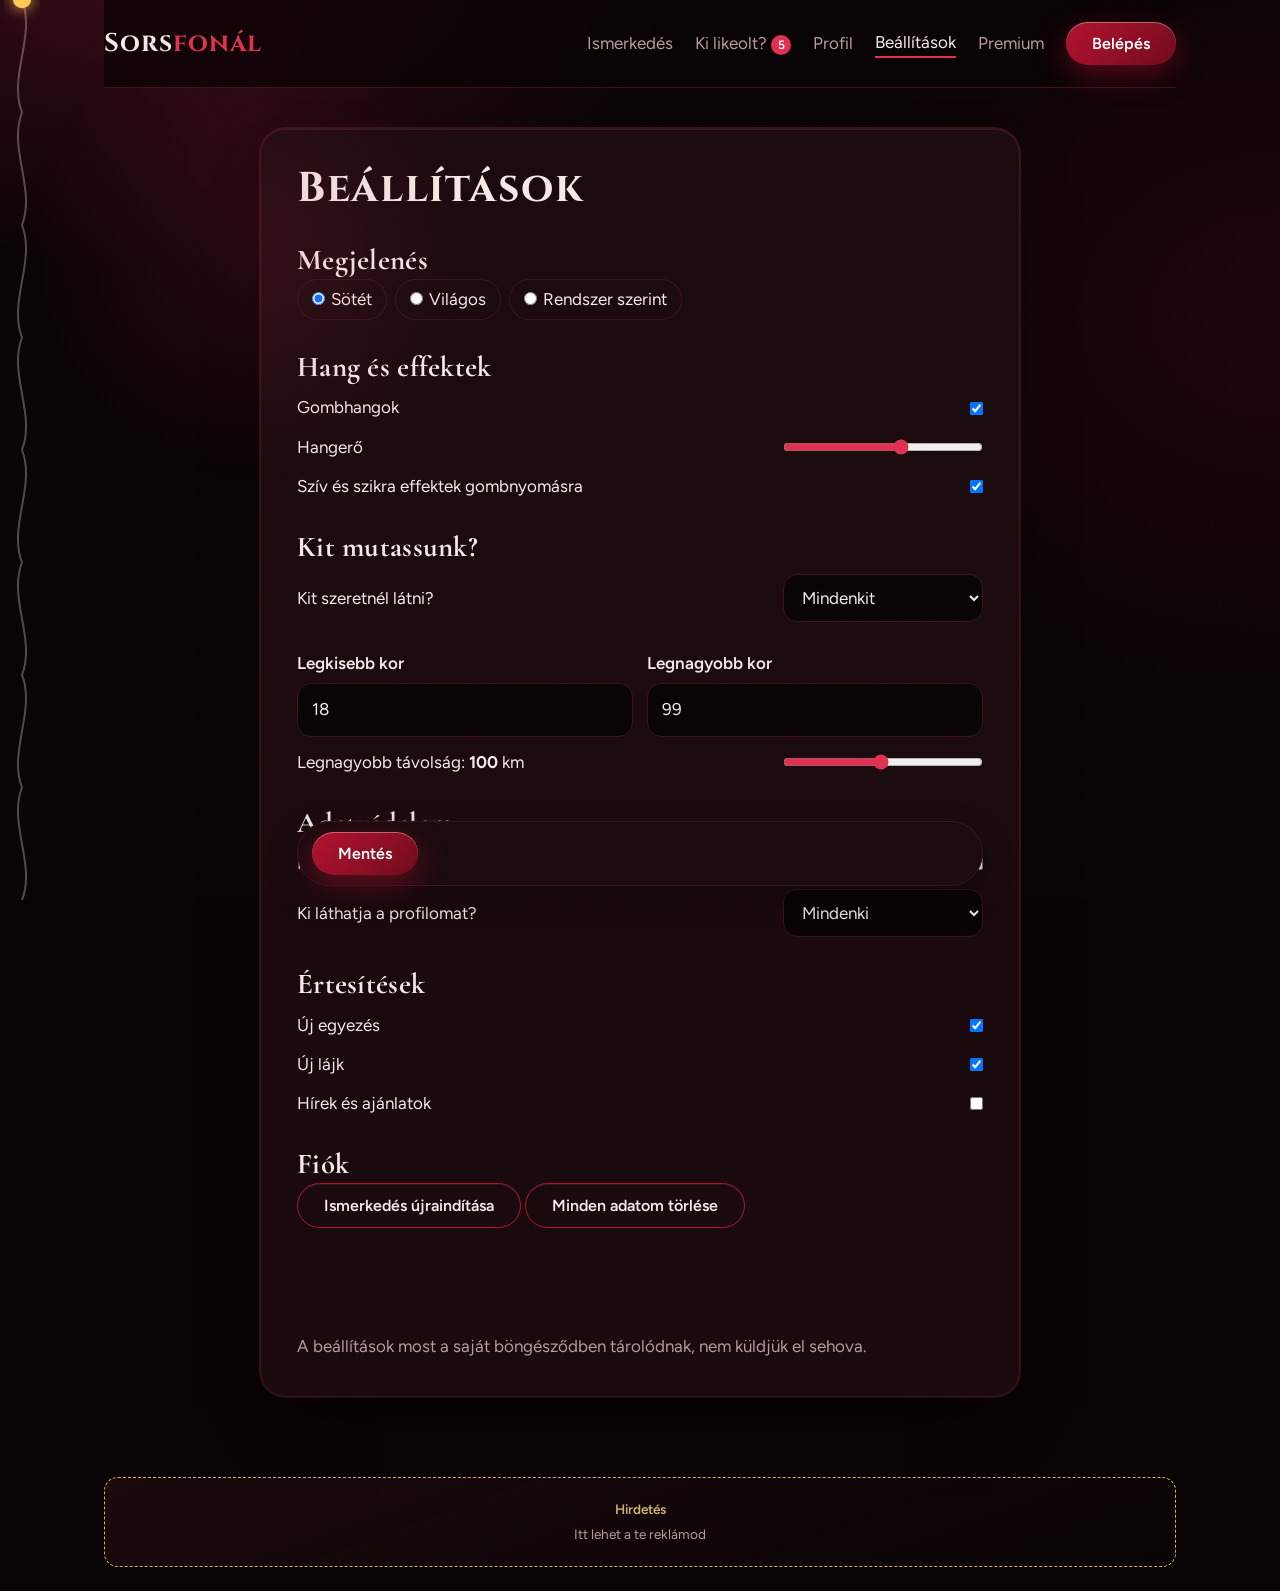
==== beallitasok.html @ 0b1f9abb "Add files via upload" ====
<!DOCTYPE html>
<html lang="hu"><head><meta charset="utf-8"><meta name="viewport" content="width=device-width, initial-scale=1">
<title>Beállítások – Sorsfonál</title>
<link href="https://fonts.googleapis.com/css2?family=Cinzel:wght@600;800&family=Cormorant+Garamond:ital,wght@0,600;0,700;1,600&family=Figtree:wght@400;600&display=swap" rel="stylesheet">
<link rel="stylesheet" href="style.css"><script src="script.js"></script></head>
<body><div class="wrap">
<header><a class="logo" href="index.html">Sors<i>fonál</i></a><nav></nav></header>
<main class="card wide set">
<h1>Beállítások</h1>
<h2 class="sec">Megjelenés</h2>
<div class="checks" id="th"></div>
<h2 class="sec">Hang és effektek</h2>
<label class="switch"><span>Gombhangok</span><input type="checkbox" id="sound"></label>
<div class="row"><span>Hangerő</span><input type="range" id="vol" min="0" max="100"></div>
<label class="switch"><span>Szív és szikra effektek gombnyomásra</span><input type="checkbox" id="fx"></label>
<h2 class="sec">Kit mutassunk?</h2>
<div class="row"><span>Kit szeretnél látni?</span><select id="show" style="width:200px"><option value="all">Mindenkit</option><option value="f">Nőket</option><option value="m">Férfiakat</option></select></div>
<div class="two"><div><label for="min">Legkisebb kor</label><input id="min" type="number" min="18" max="99"></div><div><label for="max">Legnagyobb kor</label><input id="max" type="number" min="18" max="99"></div></div>
<div class="row"><span>Legnagyobb távolság: <b id="kmv"></b> km</span><input type="range" id="km" min="5" max="200" step="5"></div>
<h2 class="sec">Adatvédelem</h2>
<label class="switch"><span>Ne mutassa a távolságot a kártyámon</span><input type="checkbox" id="hide"></label>
<div class="row"><span>Ki láthatja a profilomat?</span><select id="vis" style="width:200px"><option value="all">Mindenki</option><option value="liked">Csak akit lájkoltam</option></select></div>
<h2 class="sec">Értesítések</h2>
<label class="switch"><span>Új egyezés</span><input type="checkbox" id="nm"></label>
<label class="switch"><span>Új lájk</span><input type="checkbox" id="nl"></label>
<label class="switch"><span>Hírek és ajánlatok</span><input type="checkbox" id="nn"></label>
<h2 class="sec">Fiók</h2>
<p><button class="btn ghost" id="reset" data-fx="1">Ismerkedés újraindítása</button> <button class="btn ghost danger" id="wipe" data-fx="1">Minden adatom törlése</button></p>
<div class="savebar"><button class="btn" id="save">Mentés</button><span class="msg" id="msg" role="status" style="margin:0"></span></div>
<p class="muted" style="margin-top:12px">A beállítások most a saját böngésződben tárolódnak, nem küldjük el sehova.</p>
</main></div>
<script>
const el=id=>document.getElementById(id),s=SET();
const TH=[['dark','Sötét'],['light','Világos'],['auto','Rendszer szerint']];
el('th').innerHTML=TH.map(t=>'<label><input type="radio" name="th" value="'+t[0]+'"'+((s.theme||'dark')===t[0]?' checked':'')+'>'+t[1]+'</label>').join('');
document.querySelectorAll('[name=th]').forEach(r=>r.onchange=()=>{s.theme=r.value;save('sf_set',s);applyTheme()});
el('sound').checked=s.sound!==false;el('vol').value=s.vol==null?60:s.vol;el('fx').checked=s.fx!==false;
el('show').value=s.show||'all';el('min').value=s.min||18;el('max').value=s.max||99;el('km').value=s.km||100;el('kmv').textContent=el('km').value;
el('km').oninput=()=>el('kmv').textContent=el('km').value;
el('hide').checked=!!s.hideDist;el('vis').value=s.vis||'all';el('nm').checked=s.nm!==false;el('nl').checked=s.nl!==false;el('nn').checked=!!s.nn;
el('vol').onchange=()=>{s.vol=+el('vol').value;s.sound=true;save('sf_set',s);sfx('yes')};
el('save').onclick=()=>{
 Object.assign(s,{sound:el('sound').checked,vol:+el('vol').value,fx:el('fx').checked,show:el('show').value,min:+el('min').value||18,max:+el('max').value||99,km:+el('km').value,hideDist:el('hide').checked,vis:el('vis').value,nm:el('nm').checked,nl:el('nl').checked,nn:el('nn').checked});
 save('sf_set',s);el('msg').textContent='Mentve.';
};
el('reset').onclick=()=>{save('sf_liked',[]);save('sf_passed',[]);el('msg').textContent='Újraindítva: újra látod az összes profilt.'};
el('wipe').onclick=()=>{if(confirm('Biztosan törlöd az összes mentett adatodat?')){Object.keys(localStorage).filter(k=>k.startsWith('sf_')).forEach(k=>localStorage.removeItem(k));applyTheme();el('msg').textContent='Minden adat törölve.'}};
</script></body></html>
---- style.css ----
:root{--bg:#0D0406;--panel:#1A0A0E;--line:#3A1219;--red:#B3122E;--red2:#E0314F;--deep:#6E0B1D;--gold:#D4B16A;--ink:#F5E9E6;--muted:#B89A98;
--glow:#3A0A16;--head:'Cormorant Garamond',Georgia,serif;--body:'Figtree','Segoe UI',Arial,sans-serif}
*{box-sizing:border-box;margin:0}
body{background:radial-gradient(1200px 600px at 80% -10%,var(--glow) 0%,transparent 60%),var(--bg);color:var(--ink);font:1.0625rem/1.6 var(--body);min-height:100vh}
a{color:inherit}
:focus-visible{outline:3px solid var(--gold);outline-offset:3px}
.wrap{max-width:1120px;margin:0 auto;padding:0 24px}
header{display:flex;justify-content:space-between;align-items:center;padding:22px 0}
.logo{font:700 1.9rem var(--head);text-decoration:none;letter-spacing:.02em}
.logo i{color:var(--red2);font-style:normal}
nav{display:flex;gap:22px;align-items:center}
nav a{text-decoration:none;color:var(--muted)}
nav a:hover{color:var(--ink)}
.btn{font:600 1rem var(--body);border:0;border-radius:999px;padding:12px 26px;cursor:pointer;background:linear-gradient(135deg,var(--red),var(--deep));color:#fff;text-decoration:none;display:inline-block;box-shadow:0 8px 24px rgba(179,18,46,.35)}
.btn.ghost{background:transparent;border:1px solid var(--red);box-shadow:none;color:var(--ink)}
h1,h2,h3{font-family:var(--head);font-weight:700;line-height:1.05}
h1{font-size:clamp(2.8rem,7vw,5.4rem);margin-bottom:20px}
h2{font-size:clamp(2rem,4vw,3rem);margin-bottom:12px}
.muted{color:var(--muted)}
.hero{position:relative;padding:48px 0 90px;overflow:hidden}
.hero p{max-width:46ch;margin-bottom:28px}
.hero .row{display:flex;gap:14px;flex-wrap:wrap}
.thread{position:absolute;right:-40px;top:0;width:60%;max-width:640px;height:100%;z-index:-1;opacity:.9}
section{padding:56px 0}
.people-head{display:flex;justify-content:space-between;align-items:end;gap:16px;flex-wrap:wrap;margin-bottom:24px}
.chips{display:flex;gap:8px;flex-wrap:wrap}
.chip{font:600 .95rem var(--body);border:1px solid var(--line);background:var(--panel);color:var(--muted);border-radius:999px;padding:8px 18px;cursor:pointer}
.chip[aria-pressed=true]{background:var(--red);border-color:var(--red);color:#fff}
.grid{display:grid;grid-template-columns:repeat(4,1fr);gap:20px}
.person{background:var(--panel);border:1px solid var(--line);border-radius:22px;overflow:hidden;display:flex;flex-direction:column}
.pic{aspect-ratio:4/5;display:grid;place-items:center;font:700 5rem var(--head);color:rgba(255,255,255,.9)}
.person div.in{padding:16px;display:flex;flex-direction:column;gap:8px;flex:1}
.person h3{font-size:1.5rem}
.person p{color:var(--muted);font-size:.95rem}
.tags{display:flex;gap:6px;flex-wrap:wrap}
.tags span{border:1px solid var(--line);border-radius:999px;padding:2px 10px;font-size:.85rem;color:var(--gold)}
.person .btn{margin-top:auto;text-align:center;padding:10px}
.steps{display:grid;grid-template-columns:repeat(3,1fr);gap:32px;counter-reset:s}
.steps div{border-top:2px solid var(--red);padding-top:16px}
.steps h3{font-size:1.6rem;margin-bottom:6px}
.steps div::before{counter-increment:s;content:counter(s);font:700 2.4rem var(--head);color:var(--red2)}
.quotes{display:grid;grid-template-columns:1fr 1fr;gap:24px}
blockquote{background:var(--panel);border-left:3px solid var(--red);padding:24px;border-radius:0 18px 18px 0;font:italic 1.35rem/1.4 var(--head)}
blockquote small{display:block;margin-top:10px;font:.9rem var(--body);color:var(--muted)}
.cta{background:linear-gradient(135deg,var(--deep),#2A060F);border-radius:28px;padding:48px;display:flex;justify-content:space-between;align-items:center;gap:24px;flex-wrap:wrap;margin:24px 0 56px}
.cta h2{max-width:16ch;margin:0}
footer{padding:32px 0;color:var(--muted);font-size:.95rem;border-top:1px solid var(--line)}
.card{max-width:520px;margin:40px auto 80px;background:var(--panel);border:1px solid var(--line);border-radius:26px;padding:36px}
.card.wide{max-width:760px}
.card h1{font-size:2.6rem;margin-bottom:8px}
label,legend{display:block;font-weight:600;margin:16px 0 6px}
input,select,textarea{width:100%;font:inherit;color:var(--ink);background:var(--bg);border:1px solid var(--line);border-radius:14px;padding:12px 14px}
textarea{min-height:130px;resize:vertical}
fieldset{border:0;padding:0}
.checks{display:flex;gap:8px;flex-wrap:wrap}
.checks label{font-weight:400;margin:0;border:1px solid var(--line);border-radius:999px;padding:6px 14px;cursor:pointer}
.checks input{width:auto;margin-right:6px}
.two{display:grid;grid-template-columns:1fr 1fr;gap:14px}
.tabs{display:flex;gap:8px;margin:20px 0 4px}
.msg{margin-top:16px;color:var(--gold)}
@media(max-width:900px){.grid{grid-template-columns:repeat(2,1fr)}.steps,.quotes{grid-template-columns:1fr}.thread{opacity:.35;width:100%}nav{gap:12px;flex-wrap:wrap;font-size:.95rem}header{flex-wrap:wrap;gap:8px}}
@media(max-width:480px){.two{grid-template-columns:1fr}.cta{padding:32px 24px}}
:root[data-theme=light]{--bg:#FBF3F1;--panel:#FFFFFF;--line:#E8CFCB;--ink:#2A0E14;--muted:#7A5A5D;--gold:#8C6A1E;--glow:#F5D3D6}
.deck{max-width:420px;margin:16px auto 8px;position:relative;aspect-ratio:3/4.2;touch-action:pan-y}
.sw{position:absolute;inset:0;border-radius:28px;overflow:hidden;background:var(--panel);border:1px solid var(--line);box-shadow:0 24px 60px rgba(0,0,0,.35);cursor:grab;user-select:none;transition:transform .3s,opacity .3s}
.sw.back{transform:scale(.95) translateY(14px);opacity:.6;pointer-events:none}
.sw .pic{position:absolute;inset:0;aspect-ratio:auto;font-size:11rem}
.sw .info{position:absolute;left:0;right:0;bottom:0;padding:70px 22px 22px;background:linear-gradient(transparent,rgba(13,4,6,.92));color:#F5E9E6}
.sw h2{font-size:2.2rem;margin:0}
.sw .tags span{color:#D4B16A;border-color:rgba(255,255,255,.25)}
.sw .row2{font-size:.9rem;color:#E7CFCB;margin:6px 0 4px}
.stamp{position:absolute;top:28px;font:700 2.2rem var(--head);border:3px solid;border-radius:12px;padding:2px 14px;opacity:0;z-index:2}
.stamp.y{left:22px;color:#5BE08B;transform:rotate(-12deg)}
.stamp.n{right:22px;color:#FF6B7F;transform:rotate(12deg)}
.vote{display:flex;justify-content:center;gap:28px;margin:20px 0 8px}
.big{width:76px;height:76px;border-radius:50%;border:2px solid var(--red);background:var(--panel);color:var(--ink);font-size:2rem;cursor:pointer}
.big.yes{background:linear-gradient(135deg,var(--red),var(--deep));border:0;color:#fff}
.sub{text-align:center}
.empty{display:grid;place-items:center;text-align:center;padding:24px;height:100%;border:1px dashed var(--line);border-radius:28px}
.overlay{position:fixed;inset:0;background:rgba(13,4,6,.85);display:grid;place-items:center;z-index:9;text-align:center;padding:24px}
.overlay h2{font-size:3.4rem;color:var(--red2)}
.plans{display:grid;grid-template-columns:1fr 1fr;gap:20px;margin:24px 0}
.plan{background:var(--panel);border:1px solid var(--line);border-radius:22px;padding:24px}
.plan.pro{border-color:var(--red);box-shadow:0 0 0 1px var(--red)}
.plan .price{font:700 2.4rem var(--head)}
.plan ul{padding-left:18px;color:var(--muted);margin-top:10px}
.switch{display:flex;align-items:center;gap:10px;margin:12px 0;font-weight:400}
.switch input{width:auto}
.avatar{width:96px;height:96px;border-radius:50%;display:grid;place-items:center;font:700 3rem var(--head);background:linear-gradient(160deg,var(--red),var(--deep));color:#fff;margin-bottom:12px}
.badge{display:inline-block;background:var(--gold);color:#1a0a0e;border-radius:999px;padding:2px 12px;font-size:.85rem;font-weight:600;margin-left:8px}
h2.sec{font-size:1.8rem;margin:32px 0 4px}
@media(max-width:700px){.plans{grid-template-columns:1fr}}

/* ===== mélység, hirdetés, fonal, hang ===== */
:root{--glow2:#1E0509;--bg:#090305}
:root[data-theme=light]{--glow2:#F6DDD5;--bg:#FAF1EE}
body{background:radial-gradient(900px 520px at 12% -6%,var(--glow),transparent 62%),radial-gradient(800px 640px at 100% 35%,var(--glow2),transparent 62%),var(--bg);background-attachment:fixed}
body::after{content:"";position:fixed;inset:0;pointer-events:none;z-index:50;opacity:.07;mix-blend-mode:overlay;background-image:url("data:image/svg+xml;utf8,<svg xmlns='http://www.w3.org/2000/svg' width='160' height='160'><filter id='n'><feTurbulence type='fractalNoise' baseFrequency='.9' numOctaves='2'/></filter><rect width='100%' height='100%' filter='url(%23n)'/></svg>")}
header{position:sticky;top:0;z-index:20;backdrop-filter:blur(14px);-webkit-backdrop-filter:blur(14px);background:color-mix(in srgb,var(--bg) 72%,transparent);border-bottom:1px solid var(--line)}
.btn{box-shadow:0 1px 0 rgba(255,255,255,.35) inset,0 10px 30px rgba(179,18,46,.45);transition:transform .15s,box-shadow .15s}
.btn:hover{transform:translateY(-2px)}.btn:active{transform:scale(.96)}
.btn.ghost{box-shadow:0 1px 0 rgba(255,255,255,.08) inset}
.person,.card,.plan,.sw,blockquote,.cta{box-shadow:0 1px 0 rgba(255,255,255,.07) inset,0 34px 60px -26px rgba(0,0,0,.75),0 0 0 1px var(--line)}
:root[data-theme=light] .person,:root[data-theme=light] .card,:root[data-theme=light] .plan,:root[data-theme=light] .sw,:root[data-theme=light] blockquote,:root[data-theme=light] .cta{box-shadow:0 1px 0 #fff inset,0 28px 50px -24px rgba(110,11,29,.35),0 0 0 1px var(--line)}
.person{transition:transform .25s}.person:hover{transform:translateY(-6px)}
.big{transition:transform .15s,box-shadow .2s}.big:hover{transform:scale(1.1);box-shadow:0 0 28px rgba(224,49,79,.6)}.big:active{transform:scale(.9)}
.ad{border:1px dashed var(--gold);border-radius:14px;background:linear-gradient(160deg,var(--panel),transparent);color:var(--muted);display:grid;place-items:center;text-align:center;font-size:.85rem;padding:12px}
.ad b{display:block;color:var(--gold);font-weight:600;margin-bottom:4px}
.ad-rail{position:fixed;top:120px;width:160px;height:600px;display:none;z-index:5}
.ad-rail .ad{width:100%;height:100%}
.ad-rail.l{left:40px}.ad-rail.r{right:14px}
.ad-bar{height:90px;margin:24px 0}
@media(min-width:1500px){.ad-rail{display:block}.ad-bar{display:none}}
.scroll-thread{position:fixed;left:6px;top:0;width:24px;height:100vh;z-index:6;pointer-events:none;color:var(--ink)}
#tdot{filter:drop-shadow(0 0 6px #E0314F)}
#glow{position:fixed;left:0;top:0;width:500px;height:500px;border-radius:50%;pointer-events:none;z-index:1;background:radial-gradient(circle,rgba(224,49,79,.13),transparent 65%)}
:root[data-theme=light] #glow{background:radial-gradient(circle,rgba(179,18,46,.1),transparent 65%)}
.hero2{display:grid;grid-template-columns:1fr 420px;gap:56px;align-items:center;padding:36px 0 56px}
.hero2 p{max-width:46ch;margin-bottom:24px}
.lovequote{text-align:center;padding:90px 0 60px;font:italic 600 clamp(1.8rem,4vw,2.8rem)/1.3 var(--head);max-width:24ch;margin:0 auto}
.lovequote::before{content:"“";display:block;font-size:6rem;line-height:.6;color:var(--red2)}
.chip{white-space:nowrap}
@media(max-width:900px){.hero2{grid-template-columns:1fr;gap:28px}}

/* ===== 3. kör: betűk, vagány világos mód, fonal, új oldalak ===== */
:root{--disp:'Cinzel',Georgia,serif;--head:'Cormorant Garamond',Georgia,serif}
.logo,h1{font-family:var(--disp);letter-spacing:.04em}
.logo{font-size:1.6rem}
h1{font-size:clamp(2rem,5vw,3.2rem);line-height:1.15}
h2,h3{letter-spacing:.01em}
nav a[aria-current=page]{color:var(--ink);border-bottom:2px solid var(--red2)}
.dot{display:inline-block;min-width:20px;height:20px;line-height:20px;text-align:center;border-radius:10px;background:var(--red2);color:#fff;font-size:.75rem;font-weight:600}
.scroll-thread{width:36px;left:4px}
#tdot{filter:drop-shadow(0 0 8px #FFC857)}
#tpath{filter:drop-shadow(0 0 6px #FF2D55)}
.ad-rail.l{left:52px}
.main1{min-height:calc(100vh - 80px);display:flex;flex-direction:column;align-items:center;justify-content:center;padding:8px 0 24px}
.deck{aspect-ratio:auto;max-width:none;width:min(500px,92vw);height:clamp(440px,calc(100vh - 250px),740px);margin:8px auto}
.big{width:84px;height:84px;font-size:2.2rem}
.lovequote{padding:110px 0 80px}
.tabs2{display:flex;gap:8px;margin:8px 0 24px}
.likes{display:grid;grid-template-columns:repeat(auto-fill,minmax(250px,1fr));gap:22px}
.when{font-size:.85rem;color:var(--gold)}
.rowbtn{display:flex;gap:8px;margin-top:auto}.rowbtn .btn{flex:1;text-align:center;padding:10px}
.fields{display:grid;grid-template-columns:1fr 1fr;gap:0 16px}
.fields .full{grid-column:1/-1}
.pbar{height:10px;border-radius:6px;background:var(--bg);border:1px solid var(--line);overflow:hidden;margin:8px 0 4px}
.pbar i{display:block;height:100%;background:linear-gradient(90deg,var(--deep),var(--red2),var(--gold));width:0;transition:width .4s}
.savebar{position:sticky;bottom:14px;margin-top:28px;display:flex;gap:12px;align-items:center;flex-wrap:wrap;background:var(--panel);border:1px solid var(--line);border-radius:999px;padding:10px 14px;box-shadow:0 12px 30px rgba(0,0,0,.4)}
.photo{width:120px;height:120px;border-radius:50%;object-fit:cover;display:none;margin-bottom:12px;border:3px solid var(--red2)}
.set label.switch,.set .row{display:flex;justify-content:space-between;align-items:center;gap:16px;margin:12px 0;font-weight:400}
.set input[type=range]{width:200px;padding:0;accent-color:var(--red2)}
.set input[type=checkbox],.set input[type=radio]{width:auto}
.danger{border-color:#c0243e;color:#ff7a8d}
@media(max-width:600px){.fields{grid-template-columns:1fr}}

/* ---- világos mód: vagány, éles, kontrasztos ---- */
:root[data-theme=light]{--bg:#F6EDE9;--panel:#FFFFFF;--line:#1A0A0E;--ink:#1A0A0E;--muted:#5A3F43;--red:#E0143C;--red2:#E0143C;--deep:#8E0B24;--gold:#8A5A00;--glow:#FFB6C1;--glow2:#FFD9A0}
:root[data-theme=light] body{background:radial-gradient(800px 500px at 10% -5%,var(--glow),transparent 60%),radial-gradient(800px 600px at 100% 40%,var(--glow2),transparent 60%),var(--bg);background-attachment:fixed}
:root[data-theme=light] .person,:root[data-theme=light] .card,:root[data-theme=light] .plan,:root[data-theme=light] .sw,:root[data-theme=light] blockquote,:root[data-theme=light] .cta,:root[data-theme=light] .savebar{border:2px solid #1A0A0E;box-shadow:7px 7px 0 var(--red)}
:root[data-theme=light] .plan.pro{box-shadow:7px 7px 0 #1A0A0E;border-color:var(--red)}
:root[data-theme=light] .btn{border:2px solid #1A0A0E;box-shadow:4px 4px 0 #1A0A0E;background:var(--red)}
:root[data-theme=light] .btn:hover{transform:translate(-2px,-2px);box-shadow:6px 6px 0 #1A0A0E}
:root[data-theme=light] .btn.ghost{background:#fff;color:#1A0A0E}
:root[data-theme=light] .big{border:2px solid #1A0A0E;box-shadow:4px 4px 0 #1A0A0E}
:root[data-theme=light] .big.yes{background:var(--red)}
:root[data-theme=light] .chip,:root[data-theme=light] .checks label,:root[data-theme=light] input,:root[data-theme=light] select,:root[data-theme=light] textarea{border:1.5px solid #1A0A0E;background:#fff}
:root[data-theme=light] .chip[aria-pressed=true]{background:#1A0A0E;color:#fff}
:root[data-theme=light] header{border-bottom:2px solid #1A0A0E;background:color-mix(in srgb,var(--bg) 85%,transparent)}
:root[data-theme=light] .ad{border:2px dashed #1A0A0E;background:#fff}
:root[data-theme=light] h1,:root[data-theme=light] h2{text-shadow:2px 2px 0 rgba(224,20,60,.25)}
:root[data-theme=light] .lovequote{color:#1A0A0E}
:root[data-theme=light] .tags span{color:#1A0A0E;border-color:#1A0A0E}
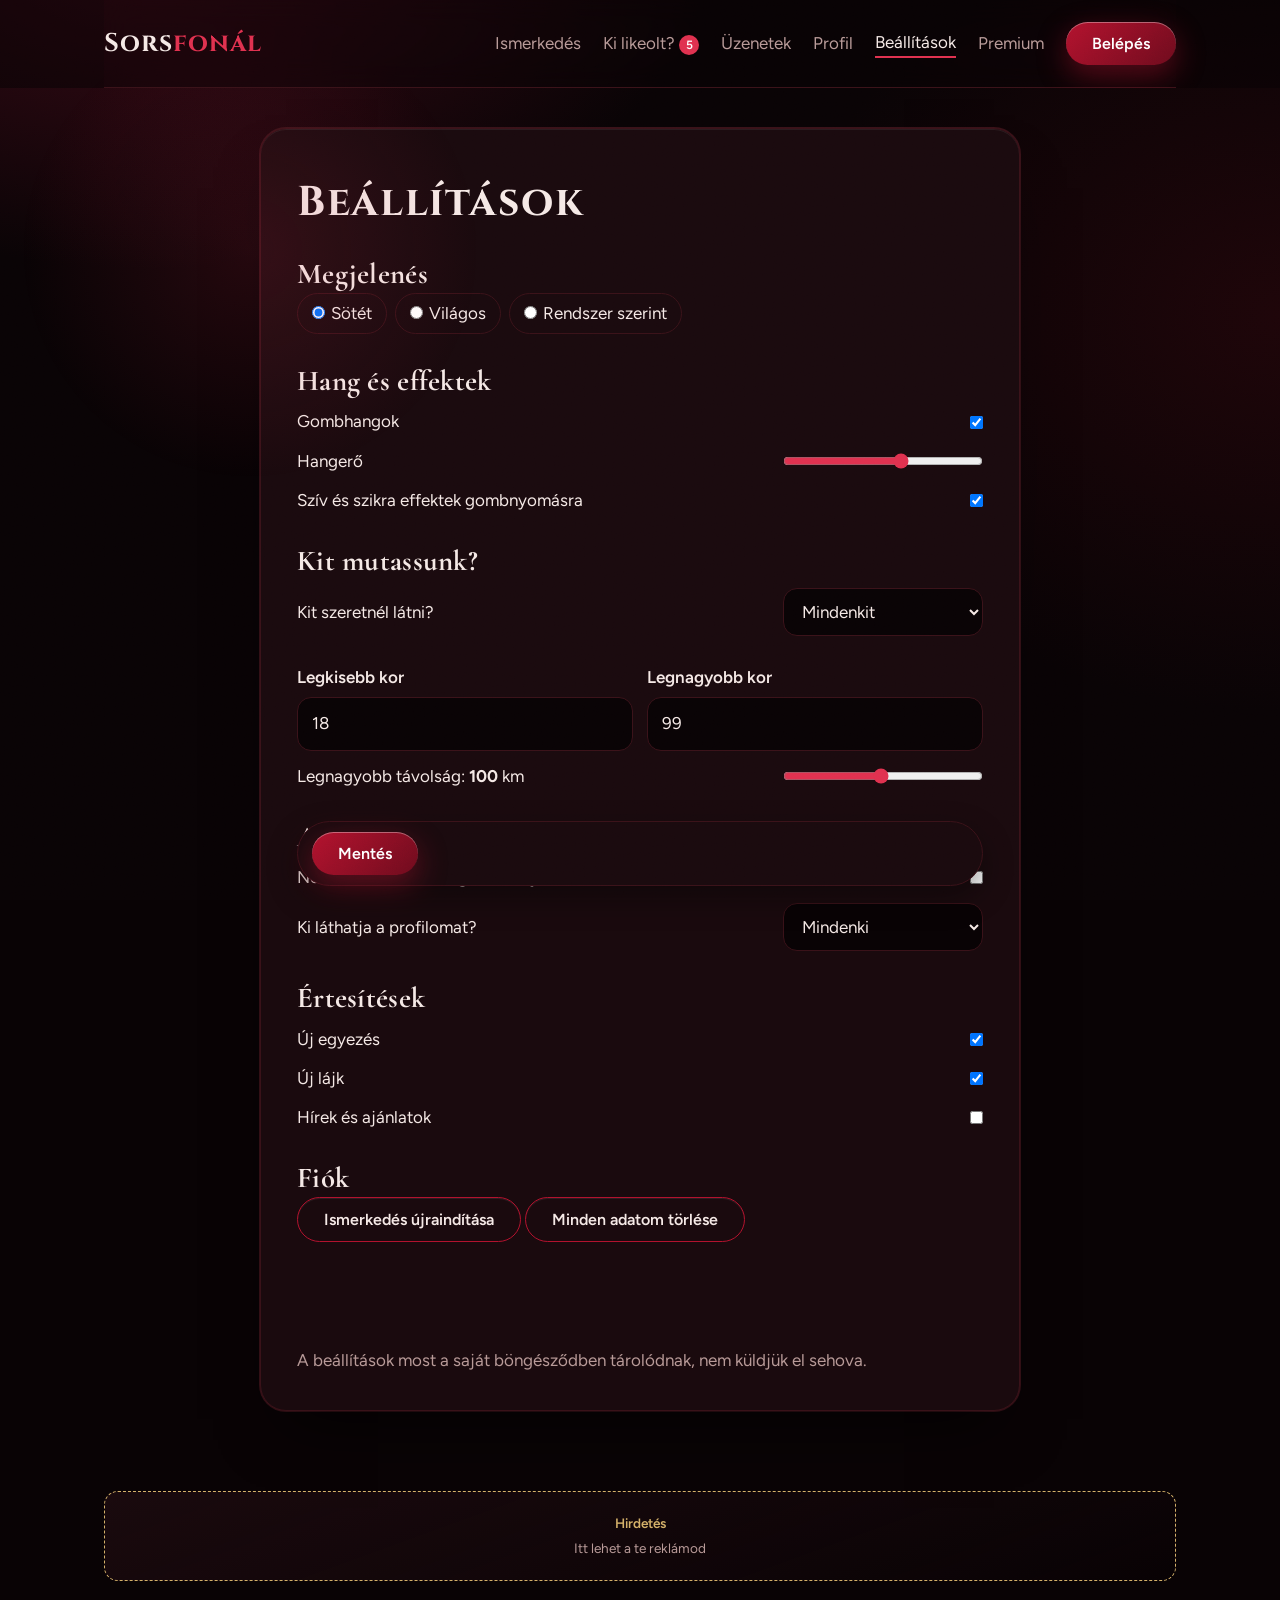
==== commit 1fd7f54b: "Make the red thread the matching mechanic The profile page asks dozens of questions but nothing used" ====
--- a/beallitasok.html
+++ b/beallitasok.html
@@ -43,6 +43,6 @@
  Object.assign(s,{sound:el('sound').checked,vol:+el('vol').value,fx:el('fx').checked,show:el('show').value,min:+el('min').value||18,max:+el('max').value||99,km:+el('km').value,hideDist:el('hide').checked,vis:el('vis').value,nm:el('nm').checked,nl:el('nl').checked,nn:el('nn').checked});
  save('sf_set',s);el('msg').textContent='Mentve.';
 };
-el('reset').onclick=()=>{save('sf_liked',[]);save('sf_passed',[]);el('msg').textContent='Újraindítva: újra látod az összes profilt.'};
+el('reset').onclick=()=>{save('sf_liked',[]);save('sf_passed',[]);['sf_chat','sf_seen','sf_napi'].forEach(k=>localStorage.removeItem(k));el('msg').textContent='Újraindítva: újra látod az összes profilt.'};
 el('wipe').onclick=()=>{if(confirm('Biztosan törlöd az összes mentett adatodat?')){Object.keys(localStorage).filter(k=>k.startsWith('sf_')).forEach(k=>localStorage.removeItem(k));applyTheme();el('msg').textContent='Minden adat törölve.'}};
 </script></body></html>
--- a/style.css
+++ b/style.css
@@ -171,3 +171,141 @@
 :root[data-theme=light] h1,:root[data-theme=light] h2{text-shadow:2px 2px 0 rgba(224,20,60,.25)}
 :root[data-theme=light] .lovequote{color:#1A0A0E}
 :root[data-theme=light] .tags span{color:#1A0A0E;border-color:#1A0A0E}
+
+/* ===== 4. kör: nagyobb kártya, sárga pont a fonal végén ===== */
+.scroll-thread{overflow:visible}
+#tdot{position:fixed;left:0;top:0;width:20px;height:20px;margin:-10px 0 0 -10px;border-radius:50%;background:radial-gradient(circle at 35% 35%,#FFF3B0,#FFC400 70%);box-shadow:0 0 0 3px rgba(255,196,0,.35),0 0 18px 6px rgba(255,196,0,.75);z-index:8;pointer-events:none;filter:none}
+:root[data-theme=light] #tdot{border:2px solid #1A0A0E}
+.main1{padding:0 0 12px;justify-content:flex-start}
+.deck{width:min(660px,94vw);height:clamp(520px,calc(100vh - 170px),900px);margin:6px auto}
+.sw h2{font-size:2.9rem}
+.sw .info{padding:110px 30px 30px}
+.sw .info p{font-size:1.1rem}
+.sw .row2{font-size:1.02rem}
+.sw .tags span{font-size:.95rem;padding:3px 13px}
+.sw .pic{font-size:16rem}
+.vote{margin:14px 0 4px}
+@media(max-width:700px){.deck{height:clamp(480px,calc(100vh - 200px),760px)}.sw h2{font-size:2.2rem}}
+
+/* ===== 5. kör: telefon-arányú kártya, oldalhosszú fonal ===== */
+#thr{position:absolute;left:0;top:0;width:44px;pointer-events:none;z-index:6;color:var(--ink)}
+#tsvg{position:absolute;left:4px;top:0;overflow:visible}
+#tdot{position:absolute;left:0;top:0}
+#tpath{filter:drop-shadow(0 0 6px #FF2D55)}
+.deck{width:min(94vw,460px,calc((100vh - 150px)*.58));height:min(calc(100vh - 150px),900px);min-height:480px;margin:6px auto}
+.sw h2{font-size:2.4rem}
+.sw .pic{font-size:13rem}
+.sw .info{padding:90px 22px 24px}
+.sw .info p{font-size:1rem}
+
+/* ===== 6. kör: rövid fonal-farok, telefonbarát elrendezés ===== */
+body{overflow-x:clip}
+#tbase{display:none}
+header{background:color-mix(in srgb,var(--bg) 45%,transparent)}
+.deck{width:min(94vw,clamp(260px,calc((100vh - 250px)*.62),460px));height:clamp(420px,calc(100vh - 250px),860px);min-height:0}
+@supports (height:100svh){.deck{width:min(94vw,clamp(260px,calc((100svh - 250px)*.62),460px));height:clamp(420px,calc(100svh - 250px),860px)}}
+.sw .pic{place-items:start center;padding-top:9%;font-size:10rem}
+@media(max-width:700px){
+ header{position:static;flex-direction:column;align-items:flex-start;padding:14px 0 10px;gap:8px}
+ nav{width:100%;flex-wrap:nowrap;overflow-x:auto;gap:16px;padding-bottom:6px;white-space:nowrap;scrollbar-width:none}
+ nav::-webkit-scrollbar{display:none}
+ nav .btn{padding:8px 18px;flex:none}
+ .wrap{padding:0 22px}
+ #tdot{width:14px;height:14px;margin:-7px 0 0 -7px}
+ #tpath{stroke-width:4}
+ .main1{padding-bottom:4px}
+ .big{width:72px;height:72px}
+ .sw h2{font-size:2rem}
+ .sw .pic{font-size:8rem}
+ .lovequote{padding:70px 0 50px}
+ .card{margin:20px auto 50px;padding:22px}
+}
+header{box-shadow:0 0 0 100vmax color-mix(in srgb,var(--bg) 55%,transparent);clip-path:inset(0 -100vmax)}
+[hidden]{display:none!important}
+.card h1{margin-top:14px}
+@media(max-width:700px){
+ .likes{grid-template-columns:1fr;gap:16px}
+ .likes .pic{aspect-ratio:2/1;font-size:4.5rem}
+}
+
+/* ===== 7. kör: a fonal mint mérce, egyezés-pillanat, üzenetek ===== */
+.fonal{display:inline-flex;align-items:center;gap:6px;color:var(--red2);font-size:.92rem;font-weight:600;white-space:nowrap}
+.fonal b{font-weight:700}
+.szal{width:44px;height:12px;flex:none;overflow:visible}
+.fonal.eros .szal{filter:drop-shadow(0 0 5px #FF2D55)}
+.sw .fonal{color:#FF8A9C;font-size:inherit}
+.sw .tags span.k{background:#E0314F;border-color:#E0314F;color:#fff}
+.sw .szalak{color:#F2C46B}
+.sw .gond{color:#FFB3BE}
+.sw .fate{position:absolute;top:16px;left:50%;transform:translateX(-50%);z-index:2;white-space:nowrap;background:linear-gradient(135deg,#FFE9A8,#D4B16A);color:#1a0a0e;border-radius:999px;padding:4px 16px;font-size:.88rem;font-weight:600;box-shadow:0 0 0 3px rgba(255,196,0,.25),0 0 22px rgba(255,196,0,.5)}
+.person .fonal{font-size:.88rem}
+.tags.k{justify-content:center;margin-top:14px}
+.tags.k span{color:var(--ink);border-color:var(--red2);background:color-mix(in srgb,var(--red2) 16%,transparent)}
+.hint{margin:4px 0 0;font-size:.95rem;text-align:center}
+.linkish{background:none;border:0;padding:0;color:inherit;font:inherit;text-decoration:underline;cursor:pointer}
+/* egyezés és bemutatkozás: a fonal kirajzolódik a két profil között */
+.overlay .mbox{max-width:560px}
+.overlay p{max-width:46ch;margin:10px auto 0}
+.overlay .mbtn{margin-top:24px;display:flex;gap:12px;justify-content:center;flex-wrap:wrap}
+.overlay .linkish{color:var(--muted);margin-top:10px}
+.pair{display:flex;align-items:center;justify-content:center;margin-bottom:18px}
+.mav{width:96px;height:96px;border-radius:50%;flex:none;display:grid;place-items:center;overflow:hidden;font:700 3rem var(--head);color:#fff;border:3px solid var(--red2);box-shadow:0 0 30px rgba(224,49,79,.45);animation:pop .5s cubic-bezier(.2,1.5,.4,1) both;position:relative;z-index:1}
+.mav:last-child{animation-delay:1.25s}
+.mav img{width:100%;height:100%;object-fit:cover}
+.mthread{width:min(240px,40vw);height:auto;margin:0 -10px;overflow:visible}
+.mthread.solo{display:block;margin:0 auto 6px;width:200px}
+.mthread path{fill:none;stroke:#FF2D55;stroke-width:5;stroke-linecap:round;stroke-dasharray:1;stroke-dashoffset:1;filter:drop-shadow(0 0 6px #FF2D55);animation:draw 1.3s .25s cubic-bezier(.6,0,.3,1) forwards}
+@keyframes draw{to{stroke-dashoffset:0}}
+@keyframes pop{from{transform:scale(0)}}
+@media(prefers-reduced-motion:reduce){.mthread path{animation:none;stroke-dashoffset:0}.mav{animation:none}}
+:root[data-theme=light] .overlay{background:rgba(246,237,233,.94)}
+:root[data-theme=light] .mav{border-color:#1A0A0E;box-shadow:4px 4px 0 #1A0A0E}
+:root[data-theme=light] .mthread path{stroke:#E0143C;filter:none}
+/* üzenetek */
+.chat{display:grid;grid-template-columns:300px 1fr;gap:20px;height:calc(100vh - 190px);min-height:480px;margin:20px 0 10px}
+.clist,.cpane{background:var(--panel);border-radius:22px;overflow:hidden;box-shadow:0 1px 0 rgba(255,255,255,.07) inset,0 34px 60px -26px rgba(0,0,0,.75),0 0 0 1px var(--line)}
+.clist{padding:18px 12px;overflow:auto}
+.clist h1{font-size:1.8rem;margin:0 8px 12px}
+.clist>div>p{padding:0 8px}
+.citem{display:flex;align-items:center;gap:12px;width:100%;text-align:left;background:none;border:0;border-radius:16px;padding:10px;color:var(--ink);font:inherit;cursor:pointer}
+.citem:hover,.citem.on{background:color-mix(in srgb,var(--red2) 15%,transparent)}
+.ctext{flex:1;min-width:0}
+.ctext small{display:block;color:var(--muted);font-size:.88rem;white-space:nowrap;overflow:hidden;text-overflow:ellipsis}
+.citem .dot{padding:0 6px}
+.cav{width:48px;height:48px;border-radius:50%;flex:none;display:grid;place-items:center;font:700 1.5rem var(--head);color:#fff}
+.cpane{display:flex;flex-direction:column;padding:0}
+.cnone{margin:auto;padding:24px;text-align:center}
+.chead{display:flex;align-items:center;gap:12px;padding:14px 18px;border-bottom:1px solid var(--line)}
+.chead small{display:block;color:var(--muted);font-size:.88rem}
+.chead>div{min-width:0}
+.chead b,.chead small{white-space:nowrap;overflow:hidden;text-overflow:ellipsis}
+.chead .fonal{margin-left:auto}
+.back{display:none;place-items:center;width:40px;height:40px;flex:none;border-radius:50%;border:1px solid var(--line);background:none;color:var(--ink);font-size:1.2rem;cursor:pointer}
+.tags.k.cthreads{justify-content:flex-start;margin:0;padding:12px 18px 0}
+.crandi{padding:8px 18px 0;font-size:.9rem;color:var(--muted)}
+.msgs{flex:1;overflow:auto;padding:18px;display:flex;flex-direction:column;gap:8px}
+.cempty{text-align:center;margin:auto 0 8px}
+.bub{max-width:75%;padding:10px 14px;border-radius:18px 18px 18px 4px;background:var(--bg);border:1px solid var(--line);align-self:flex-start;line-height:1.45}
+.bub.en{align-self:flex-end;border-radius:18px 18px 4px 18px;background:linear-gradient(135deg,var(--red),var(--deep));color:#fff;border-color:transparent}
+.typing i{display:inline-block;width:7px;height:7px;margin:0 2px;border-radius:50%;background:var(--muted);animation:blink 1s infinite}
+.typing i:nth-child(2){animation-delay:.15s}.typing i:nth-child(3){animation-delay:.3s}
+@keyframes blink{50%{opacity:.25}}
+.ice{display:flex;gap:8px;flex-wrap:wrap;padding:0 18px 4px}
+.ice .chip{white-space:normal;text-align:left;font-weight:400;color:var(--ink)}
+.cform{display:flex;gap:10px;padding:14px 18px;border-top:1px solid var(--line)}
+.cform input{flex:1;border-radius:999px}
+.chatnote{font-size:.85rem;margin-bottom:8px}
+:root[data-theme=light] .clist,:root[data-theme=light] .cpane{border:2px solid #1A0A0E;box-shadow:7px 7px 0 var(--red)}
+:root[data-theme=light] .bub{background:#fff;border-color:#1A0A0E}
+:root[data-theme=light] .bub.en{border-color:#1A0A0E;background:var(--red);color:#fff}
+@media(max-width:700px){
+ .chat{grid-template-columns:1fr;height:auto;min-height:0;margin-top:8px}
+ .chat .cpane{display:none}
+ .chat.open .clist{display:none}
+ .chat.open .cpane{display:flex;height:calc(100svh - 140px)}
+ .back{display:grid}
+ .chead{padding:12px}
+ .chead .fonal span{display:none}
+ .mav{width:76px;height:76px;font-size:2.4rem}
+ .overlay h2{font-size:2.6rem}
+}
